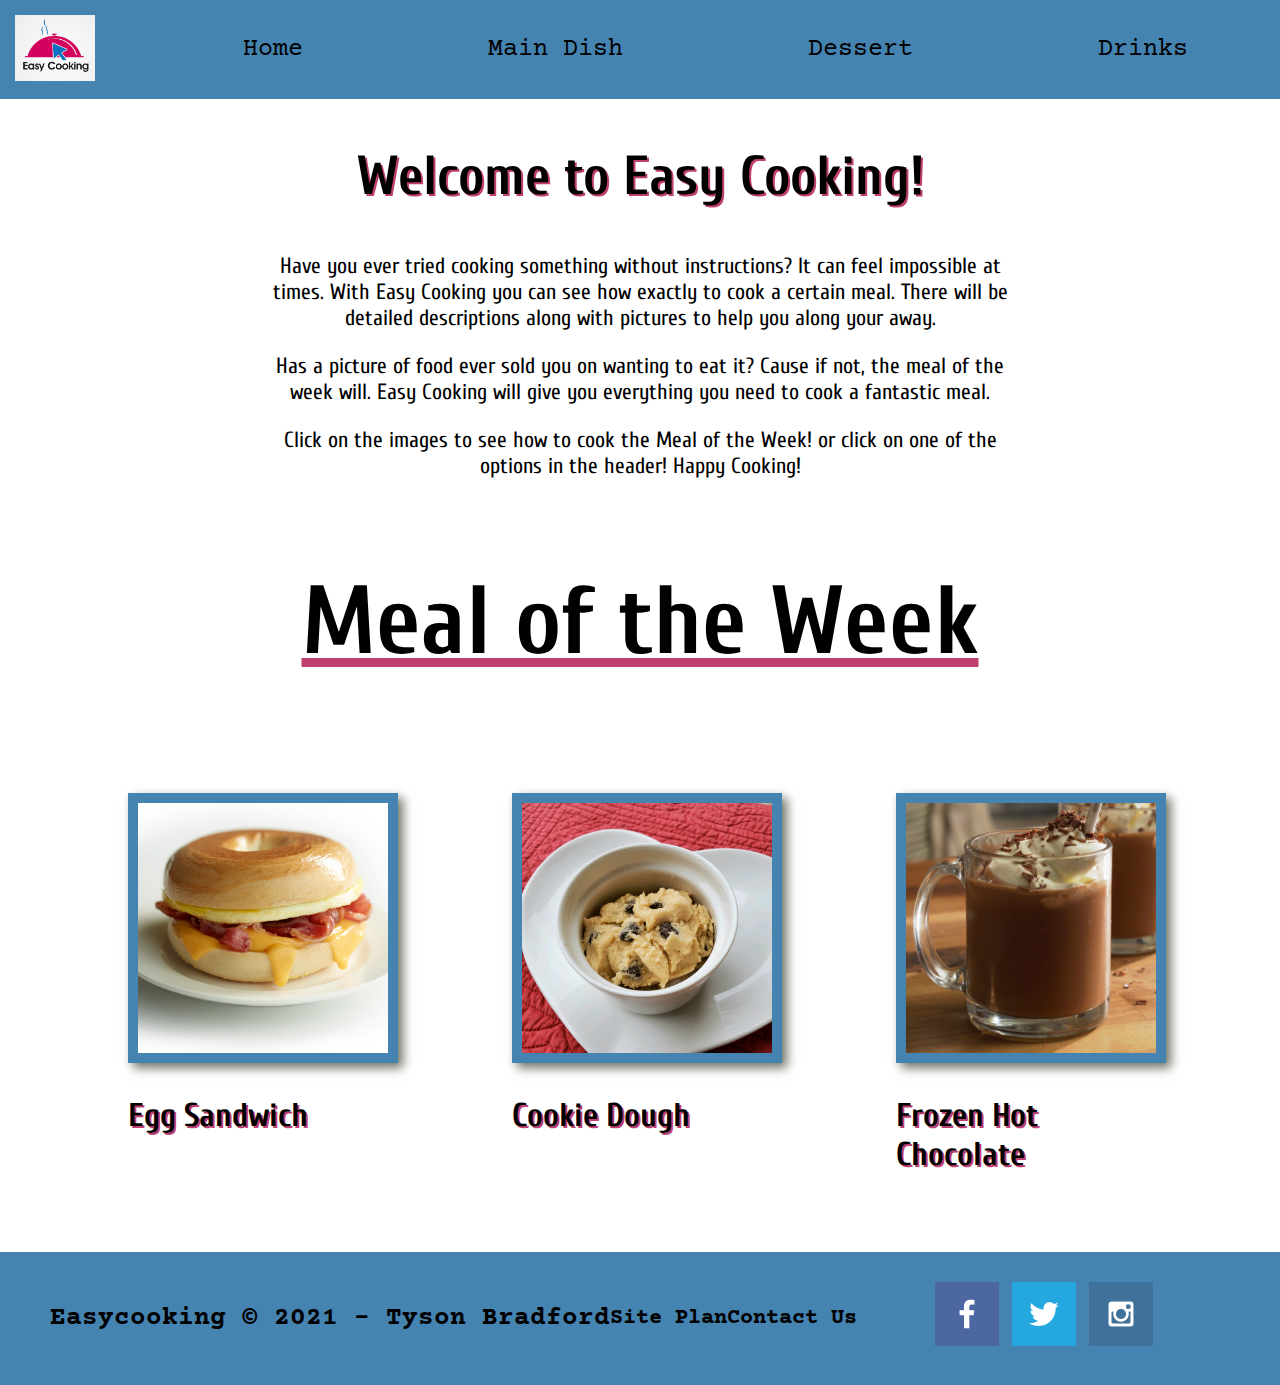
==== cooking/index.html @ 5a2b7512 "new folder" ====
<!DOCTYPE html>
<html lang="en">
<head>
    <meta charset="UTF-8">
    <meta http-equiv="X-UA-Compatible" content="IE=edge">
    <meta name="viewport" content="width=device-width, initial-scale=1.0">
    <title>Easy Cooking</title>
    <link rel="stylesheet" href="styles/style.css">
    <link rel="preconnect" href="https://fonts.googleapis.com"> 
<link rel="preconnect" href="https://fonts.gstatic.com" crossorigin> 
<link href="https://fonts.googleapis.com/css2?family=Courier+Prime&family=Oswald:wght@200&family=Parisienne&display=swap" rel="stylesheet">
<link rel="preconnect" href="https://fonts.googleapis.com"> 
<link rel="preconnect" href="https://fonts.gstatic.com" crossorigin> 
<link href="https://fonts.googleapis.com/css2?family=Courier+Prime&family=Cuprum&family=Estonia&family=Oswald:wght@200&family=Parisienne&display=swap" rel="stylesheet">
</head>
<body>
    <div id="content">
        <header>
            <a id="logo_link" href="index.html">
                <img class="logo" src="images/easy-cooking-logo-iconelementand-template-vector-25177472 copy 2.jpeg" alt="Easy Cooking Logo">
            </a>
            <nav>
                <a href="index.html">Home</a>
                <a href="maindish.html">Main Dish</a>
                <a href="dessert.html">Dessert</a>
                <a href="drinks.html">Drinks</a>
            </nav>
        </header>
        <main class="home-grid">
            <div id="cook">
                <section id="cook-msg">
                    <h1 class="mow"><u style="text-decoration-color: #C03F71">Meal of the Week</u></h1>
                </section>
            </div>
            <section class="main-card">
                <a href="maindish.html"><img class="card-img" src="images/BSM_BaconEggCheeseBagel.jpg" alt="main dish img"></a>
                <h2>Egg Sandwich</h2>
            </section>
            <section class="desserts-card">
                <a href="dessert.html"><img class="card-img" src="images/8753462.jpg" alt="dessert img"></a>
                <h2>Cookie Dough</h2>
            </section>
            <section class="drinks-card">
                <a href="drinks.html"><img class="card-img" src="images/image.jpeg" alt="drinks img"></a>
                <h2>Frozen Hot Chocolate</h2>
            </section>
            <div id="background">
                <section class="msg">
                    <h2>Welcome to Easy Cooking!</h2>
                    <p>Have you ever tried cooking something without instructions? It can feel impossible at times. With Easy Cooking you can see how exactly to cook a certain meal. There will be detailed descriptions along with pictures to help you along your away.</p>
                    <p>Has a picture of food ever sold you on wanting to eat it? Cause if not, the meal of the week will. Easy Cooking will give you everything you need to cook a fantastic meal.</p>
                    <p>Click on the images to see how to cook the Meal of the Week! or click on one of the options in the header! Happy Cooking!</p>
                </section>
            </div>
        </main>
        <footer>
            <h3>Easycooking © 2021 - Tyson Bradford</h3>
            <h4><a href="site-plan.html">Site Plan</a></h4>
            <h4><a href="contactus.html">Contact Us</a></h4>
            <div class="social">
                <a href="https://facebook.com" target="_blank">
                    <img src="images/facebook copy.png" alt="fb icon">
                </a>
                <a href="https://twitter.com" target="_blank">
                    <img src="images/twitter copy.png" alt="twitter icon">
                </a>
                <a href="https://instagram.com" target="_blank">
                    <img src="images/instagram copy.png" alt="instagram icon">
                </a>
            </div>
        </footer>
    </div>
</body>
</html>
---- cooking/styles/style.css ----
header{
  display: grid;
  grid-template-columns: 150px auto;
  background-color: #4583B0;
}
.logo{
    width: 80px;
    margin-top: 15px;
    margin-left: 15px;
}
#cook{
  grid-column: 3/9;
  grid-row: 2/3;
}
nav a{
  text-align: center;
    color: black;
    font-family: 'Courier Prime', monospace;
    text-decoration: none;
    font-size: 25px;
    padding: 35px;
}
nav a:hover{
  background-color: #C03F71;
  padding: 25px 50px;
}
nav{
  display: flex;
  justify-content: space-around;
}
body{
  background-color: white;
  font-family: 'Cuprum', sans-serif;
  font-size: 22px;
  margin: 0;
  padding: 0;
}
h2{
  text-shadow: 2px 2px #C03F71;
}
#cook{
  text-align: center;
  font-size: 2.2em;
}
.home-grid{
  display: grid;
  grid-template-columns:repeat(10, 1fr);
}
.card-img{
  border: 10px solid #4583B0;
  width: 100%;
}
.main-card{
  margin: 50px 0;
  grid-column: 2/4;
  grid-row: 3/4;
}
.desserts-card{
  margin: 50px 0;
  grid-column: 5/7;
  grid-row: 3/4;
}
.drinks-card{
  margin: 50px 0;
  grid-column: 8/10;
  grid-row: 3/4;
}
.card-img{
  border: 10px solid #4583B0;
  transition: transform .5s;
  box-shadow: 5px 5px 10px #6f7364;
  width: 250px;
  height: 250px;
}
.card-img:hover{
  opacity: .6;
  transform: scale(1.1);
}
div{
  max-width: 1600px;
  margin: 0 auto;
}
#background{
  grid-column: 3/9;
  grid-row: 1/2;
  text-align: center;
}
#background h2{
  font-size: 2.5em;
}
.food{
  grid-column: 2/10;
  text-align: center;
  font-size: 2em;
}
.food-img{
  border: 10px solid #4583B0;
  transition: transform .5s;
  box-shadow: 5px 5px 10px #6f7364;
  height: 300px;
  width: 300px;
  grid-column: 6/10;
}
.ingred-img{
  grid-row: 2/3;
  grid-column: 6/10;
  height: 300px;
  width: 500px;
  border: 10px solid #4583B0;
  transition: transform .5s;
  box-shadow: 5px 5px 10px #6f7364;
}
.ingred-img2{
  grid-row: 2/3;
  grid-column: 6/10;
  height: 350px;
  width: 400px;
  border: 10px solid #4583B0;
  transition: transform .5s;
  box-shadow: 5px 5px 10px #6f7364;
}
.ingredients{
  grid-row: 2/3;
  grid-column: 2/6;
}
.instructions{
  grid-row: 3/4;
  grid-column: 2/6;
}

footer{
  font-family: 'Courier Prime', monospace;
  padding: 25px 50px;
  display: flex;
  align-items: center;
  justify-content: space-around;
  background-color: #4583B0;
}
footer a{
  text-decoration: none;
  color: black;
}
footer a:hover{
  background-color: #C03F71;
  text-decoration: underline;
  padding: 25px 50px;
  color: white;
}
#cook{
  font-family: 'Cuprum', sans-serif;
}
.home-grid{
  font-family: 'Cuprum', sans-serif;
}


form {
    /* Center the form on the page */
    margin: 0 auto;
    width: 500px;
    /* Form outline */
    padding: 1em;
    border: 1px solid #CCC;
    border-radius: 1em;
  }
  
  ul {
    list-style: none;
    padding: 0;
    margin: 0;
  }
  
  form li + li {
    margin-top: 1em;
  }
  
  label {
    /* Uniform size & alignment */
    display: inline-block;
    width: 90px;
    text-align: right;
  }
  
  input,
  textarea {
    /* To make sure that all text fields have the same font settings
       By default, textareas have a monospace font */
    font: 1em sans-serif;
  
    /* Uniform text field size */
    width: 300px;
    box-sizing: border-box;
  
    /* Match form field borders */
    border: 1px solid #999;
  }
  
  input:focus,
  textarea:focus {
    /* Additional highlight for focused elements */
    border-color: #000;
  }
  
  textarea {
    /* Align multiline text fields with their labels */
    vertical-align: top;
  
    /* Provide space to type some text */
    height: 5em;
  }
  
  .button {
    /* Align buttons with the text fields */
    padding-left: 90px; /* same size as the label elements */
  }
  
  button {
    /* This extra margin represent roughly the same space as the space
       between the labels and their text fields */
    margin-left: .5em;
  }
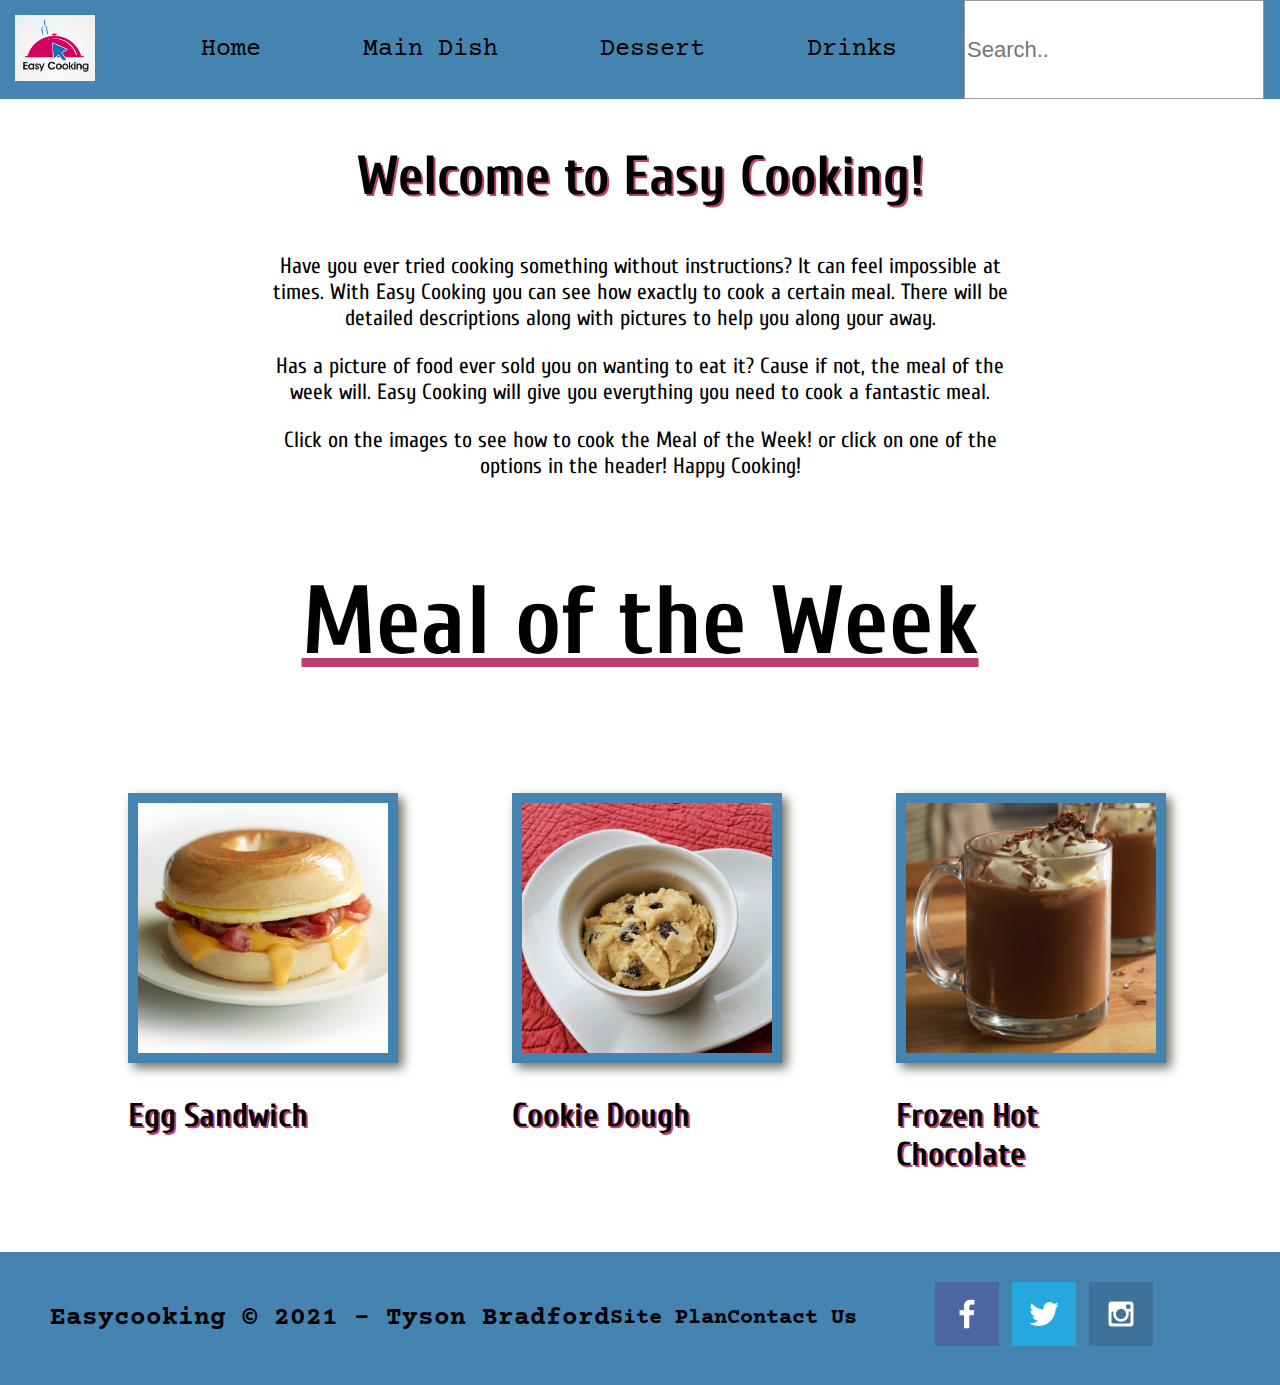
==== commit f69c722e: "new commit" ====
--- a/cooking/index.html
+++ b/cooking/index.html
@@ -24,6 +24,7 @@
                 <a href="maindish.html">Main Dish</a>
                 <a href="dessert.html">Dessert</a>
                 <a href="drinks.html">Drinks</a>
+                <input type="text" placeholder="Search..">
             </nav>
         </header>
         <main class="home-grid">
--- a/cooking/styles/style.css
+++ b/cooking/styles/style.css
@@ -23,6 +23,7 @@
 nav a:hover{
   background-color: #C03F71;
   padding: 25px 50px;
+  color: white;
 }
 nav{
   display: flex;
@@ -99,11 +100,11 @@
   box-shadow: 5px 5px 10px #6f7364;
   height: 300px;
   width: 300px;
-  grid-column: 6/10;
 }
 .ingred-img{
-  grid-row: 2/3;
-  grid-column: 6/10;
+  grid-row: 1/-1;
+  grid-column: 2/3;
+  align-self: center;
   height: 300px;
   width: 500px;
   border: 10px solid #4583B0;
@@ -111,8 +112,9 @@
   box-shadow: 5px 5px 10px #6f7364;
 }
 .ingred-img2{
-  grid-row: 2/3;
-  grid-column: 6/10;
+  grid-row: 1/-1;
+  grid-column: 2/3;
+  align-self: center;
   height: 350px;
   width: 400px;
   border: 10px solid #4583B0;
@@ -120,12 +122,32 @@
   box-shadow: 5px 5px 10px #6f7364;
 }
 .ingredients{
+  display: grid;
+  grid-template-columns: 1fr 1fr;
+  grid-template-rows: 1fr 1fr 1fr 1fr 1fr;
   grid-row: 2/3;
+  grid-column: 2/10;
+  margin-top: 100px;
+}
+.ingredients h2, .ingredients p{
+  grid-column: 1/2;
+}
+.ingredients2{
+  display: grid;
+  grid-template-columns: 1fr 1fr;
+  grid-template-rows: 1fr 1fr 1fr 1fr 1fr 1fr 1fr 1fr 1fr 1fr;
+  grid-row: 2/3;
+  grid-column: 2/10;
+  margin-top: 100px;
+}
+.ingredients2 h2, .ingredients2 p{
+  grid-column: 1/2;
+}
+.instructions{
+  grid-row: 3/4;
   grid-column: 2/6;
-}
-.instructions{
-  grid-row: 3/4;
-  grid-column: 2/6;
+  margin-top: 50px;
+  margin-bottom: 100px;
 }
 
 footer{
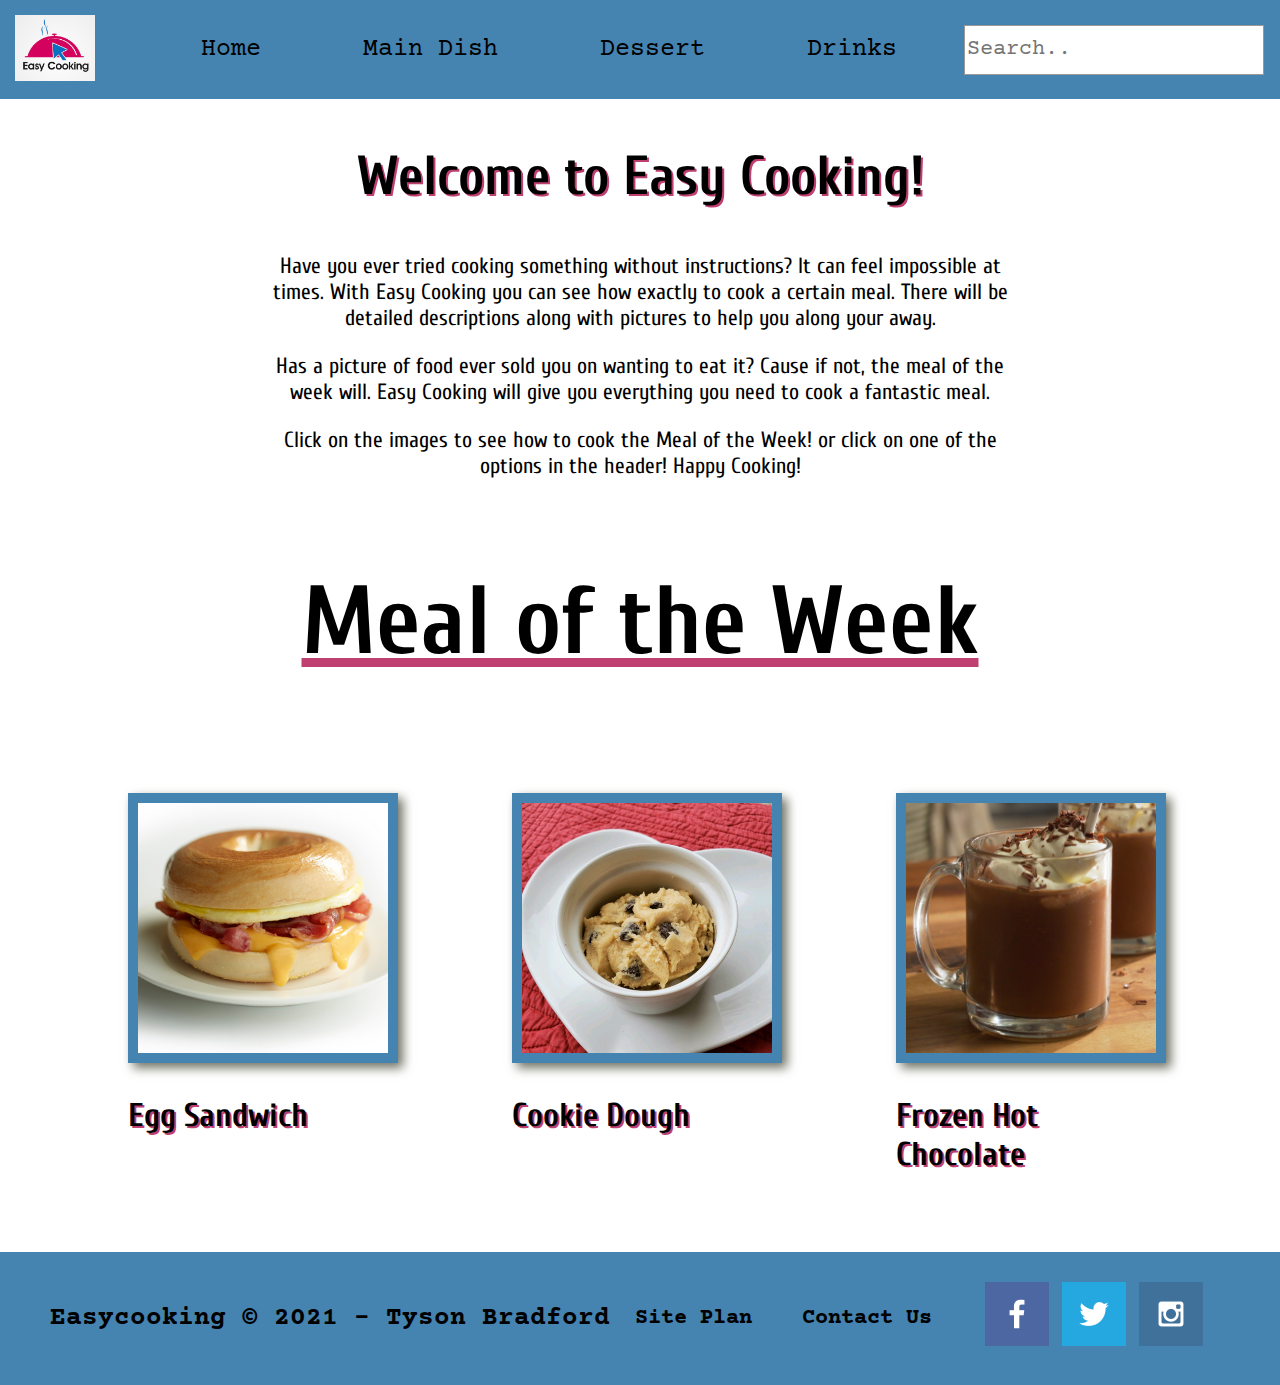
==== commit 6c68ebe4: "final commit" ====
--- a/cooking/index.html
+++ b/cooking/index.html
@@ -24,7 +24,7 @@
                 <a href="maindish.html">Main Dish</a>
                 <a href="dessert.html">Dessert</a>
                 <a href="drinks.html">Drinks</a>
-                <input type="text" placeholder="Search..">
+                <input type="text" class="search" placeholder="Search..">
             </nav>
         </header>
         <main class="home-grid">
--- a/cooking/styles/style.css
+++ b/cooking/styles/style.css
@@ -25,9 +25,14 @@
   padding: 25px 50px;
   color: white;
 }
+.search{
+  height: 50px;
+  font-family: 'Courier Prime', monospace;
+}
 nav{
   display: flex;
   justify-content: space-around;
+  align-items: center;
 }
 body{
   background-color: white;
@@ -157,15 +162,18 @@
   align-items: center;
   justify-content: space-around;
   background-color: #4583B0;
+  color: black;
 }
 footer a{
   text-decoration: none;
   color: black;
 }
-footer a:hover{
+footer h4 a{
+  padding: 25px 25px;
+}
+footer h4 a:hover{
   background-color: #C03F71;
   text-decoration: underline;
-  padding: 25px 50px;
   color: white;
 }
 #cook{
